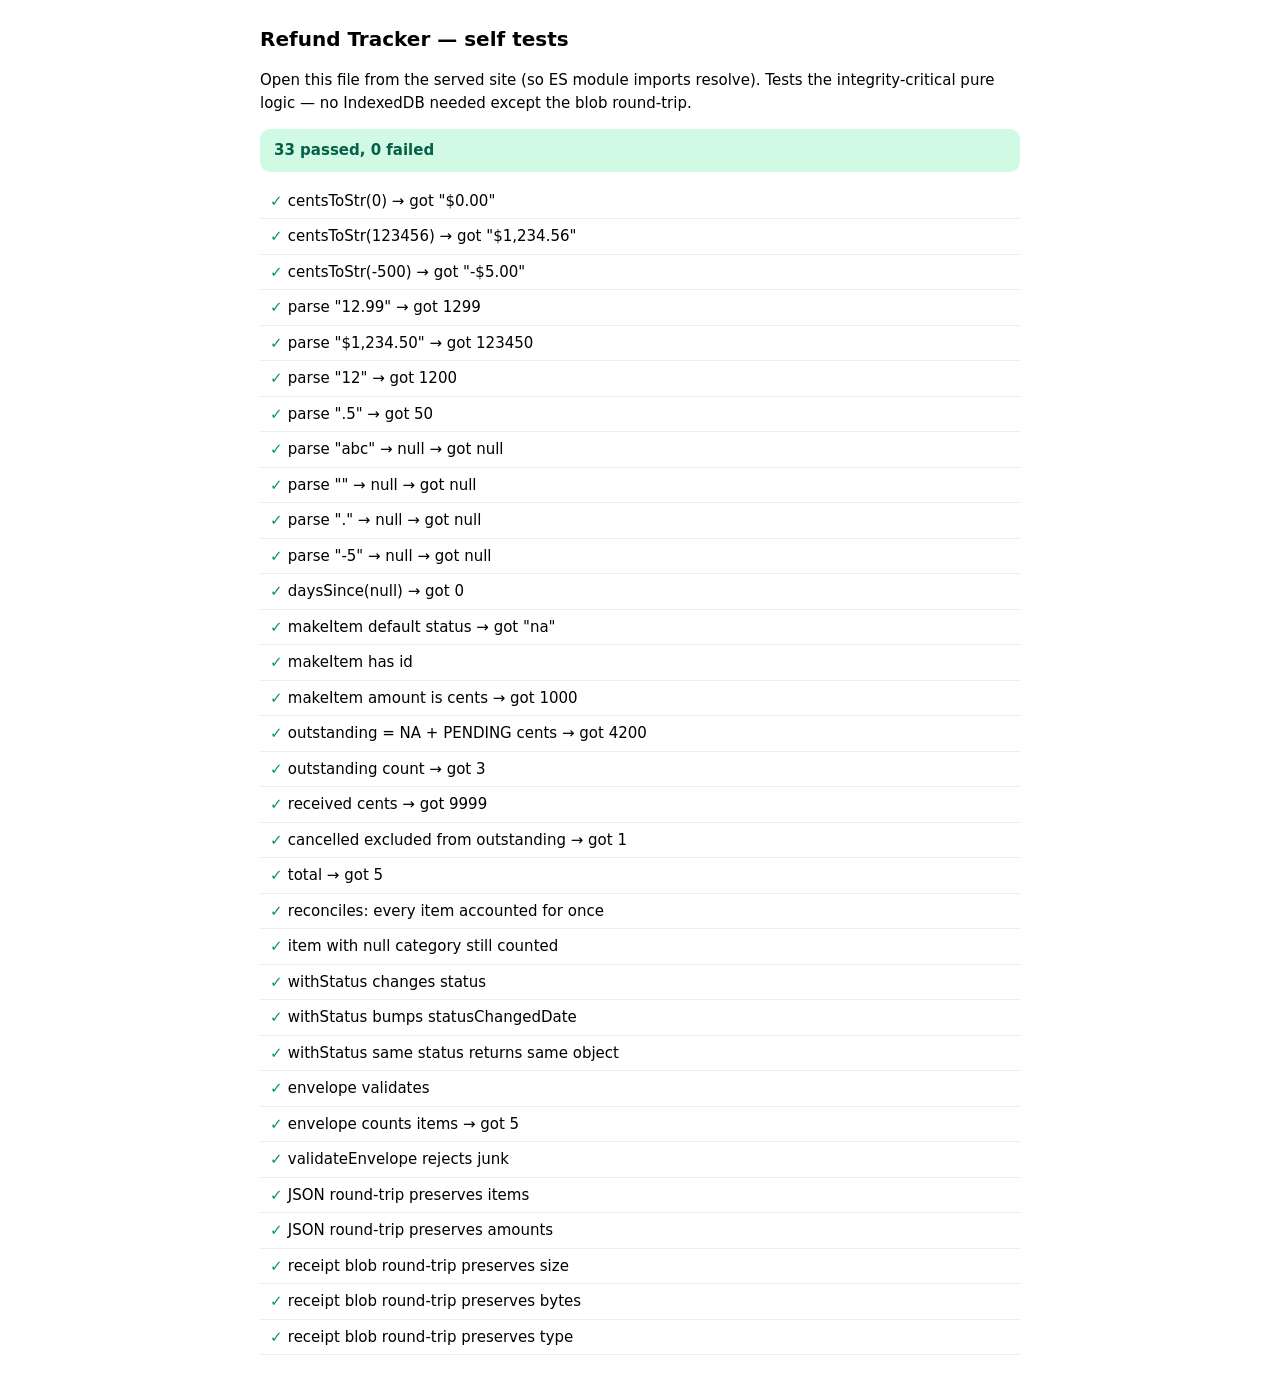
==== tests.html @ 601a3d2d "feat: refund/reimbursement tracker iPad PWA (v1) Installable, offline-first Progressive Web App to t" ====
<!DOCTYPE html>
<html lang="en">
<head>
  <meta charset="utf-8" />
  <meta name="viewport" content="width=device-width, initial-scale=1" />
  <title>Refund Tracker — self tests</title>
  <script src="./version.js"></script>
  <style>
    body { font: 15px/1.5 -apple-system, system-ui, sans-serif; max-width: 760px; margin: 24px auto; padding: 0 16px; }
    h1 { font-size: 20px; }
    .summary { font-weight: 700; padding: 10px 14px; border-radius: 10px; margin: 12px 0; }
    .ok { background: #d1fae5; color: #065f46; }
    .bad { background: #fee2e2; color: #991b1b; }
    .case { padding: 6px 10px; border-bottom: 1px solid #eee; }
    .pass::before { content: "✓ "; color: #059669; font-weight: 700; }
    .fail::before { content: "✗ "; color: #dc2626; font-weight: 700; }
    .fail { color: #991b1b; }
    code { background: #f3f4f6; padding: 1px 5px; border-radius: 5px; }
  </style>
</head>
<body>
  <h1>Refund Tracker — self tests</h1>
  <p>Open this file from the served site (so ES module imports resolve). Tests the
     integrity-critical pure logic — no IndexedDB needed except the blob round-trip.</p>
  <div id="summary" class="summary">Running…</div>
  <div id="results"></div>

  <script type="module">
    import { centsToStr, parseAmountToCents, daysSince } from './core/ui.js';
    import {
      STATUS, TYPE, makeItem, withStatus, computeSummary, reconciles
    } from './features/items/model.js';
    import { buildEnvelope, validateEnvelope, blobToDataURL, dataURLToBlob } from './core/backup.js';

    const results = document.getElementById('results');
    let pass = 0, fail = 0;

    function check(name, cond) {
      const div = document.createElement('div');
      div.className = 'case ' + (cond ? 'pass' : 'fail');
      div.textContent = name;
      results.appendChild(div);
      cond ? pass++ : fail++;
    }
    function eq(name, a, b) { check(`${name} → got ${JSON.stringify(a)}`, a === b); }
    function throws(name, fn) {
      let threw = false;
      try { fn(); } catch { threw = true; }
      check(name, threw);
    }

    // ---- money ----
    eq('centsToStr(0)', centsToStr(0), '$0.00');
    eq('centsToStr(123456)', centsToStr(123456), '$1,234.56');
    eq('centsToStr(-500)', centsToStr(-500), '-$5.00');
    eq('parse "12.99"', parseAmountToCents('12.99'), 1299);
    eq('parse "$1,234.50"', parseAmountToCents('$1,234.50'), 123450);
    eq('parse "12"', parseAmountToCents('12'), 1200);
    eq('parse ".5"', parseAmountToCents('.5'), 50);
    eq('parse "abc" → null', parseAmountToCents('abc'), null);
    eq('parse "" → null', parseAmountToCents(''), null);
    eq('parse "." → null', parseAmountToCents('.'), null);
    eq('parse "-5" → null', parseAmountToCents('-5'), null);

    // ---- dates ----
    eq('daysSince(null)', daysSince(null), 0);

    // ---- model: items + integrity ----
    const a = makeItem({ payee: 'Amazon', amount: 1000, type: TYPE.RETURN });
    eq('makeItem default status', a.status, STATUS.NA);
    check('makeItem has id', !!a.id);
    eq('makeItem amount is cents', a.amount, 1000);

    const items = [
      makeItem({ payee: 'A', amount: 1000, status: STATUS.NA }),
      makeItem({ payee: 'B', amount: 2500, status: STATUS.PENDING }),
      makeItem({ payee: 'C', amount: 9999, status: STATUS.RECEIVED }),
      makeItem({ payee: 'D', amount: 500, status: STATUS.CANCELLED }),
      makeItem({ payee: 'E (no category)', amount: 700, status: STATUS.NA, category: null })
    ];
    const s = computeSummary(items);
    eq('outstanding = NA + PENDING cents', s.outstandingCents, 1000 + 2500 + 700);
    eq('outstanding count', s.outstandingCount, 3);
    eq('received cents', s.receivedCents, 9999);
    eq('cancelled excluded from outstanding', s.cancelledCount, 1);
    eq('total', s.total, 5);
    check('reconciles: every item accounted for once', reconciles(items, s));
    check('item with null category still counted', s.outstandingCount === 3);

    const moved = withStatus(a, STATUS.RECEIVED);
    check('withStatus changes status', moved.status === STATUS.RECEIVED);
    check('withStatus bumps statusChangedDate', moved.statusChangedDate !== a.statusChangedDate || a.status === STATUS.RECEIVED);
    check('withStatus same status returns same object', withStatus(a, a.status) === a);

    // ---- backup envelope ----
    const env = buildEnvelope({ items, merchants: [], meta: [], receipts: [], appVersion: 'test', exportedAt: 'now' });
    check('envelope validates', validateEnvelope(env) === true);
    eq('envelope counts items', env.counts.items, items.length);
    throws('validateEnvelope rejects junk', () => validateEnvelope({ kind: 'nope' }));

    // round-trip the envelope through JSON (what export/import actually does)
    const round = JSON.parse(JSON.stringify(env));
    check('JSON round-trip preserves items', round.items.length === items.length);
    check('JSON round-trip preserves amounts', round.items[1].amount === 2500);

    // ---- blob (receipt) round-trip ----
    (async () => {
      try {
        const original = new Blob([new Uint8Array([1, 2, 3, 4, 5, 250])], { type: 'image/jpeg' });
        const dataUrl = await blobToDataURL(original);
        const back = await dataURLToBlob(dataUrl);
        const bytes = new Uint8Array(await back.arrayBuffer());
        check('receipt blob round-trip preserves size', bytes.length === 6);
        check('receipt blob round-trip preserves bytes', bytes[5] === 250);
        check('receipt blob round-trip preserves type', back.type === 'image/jpeg');
      } catch (e) {
        check('receipt blob round-trip (' + e.message + ')', false);
      } finally {
        finish();
      }
    })();

    function finish() {
      const sum = document.getElementById('summary');
      sum.textContent = `${pass} passed, ${fail} failed`;
      sum.className = 'summary ' + (fail === 0 ? 'ok' : 'bad');
    }
  </script>
</body>
</html>
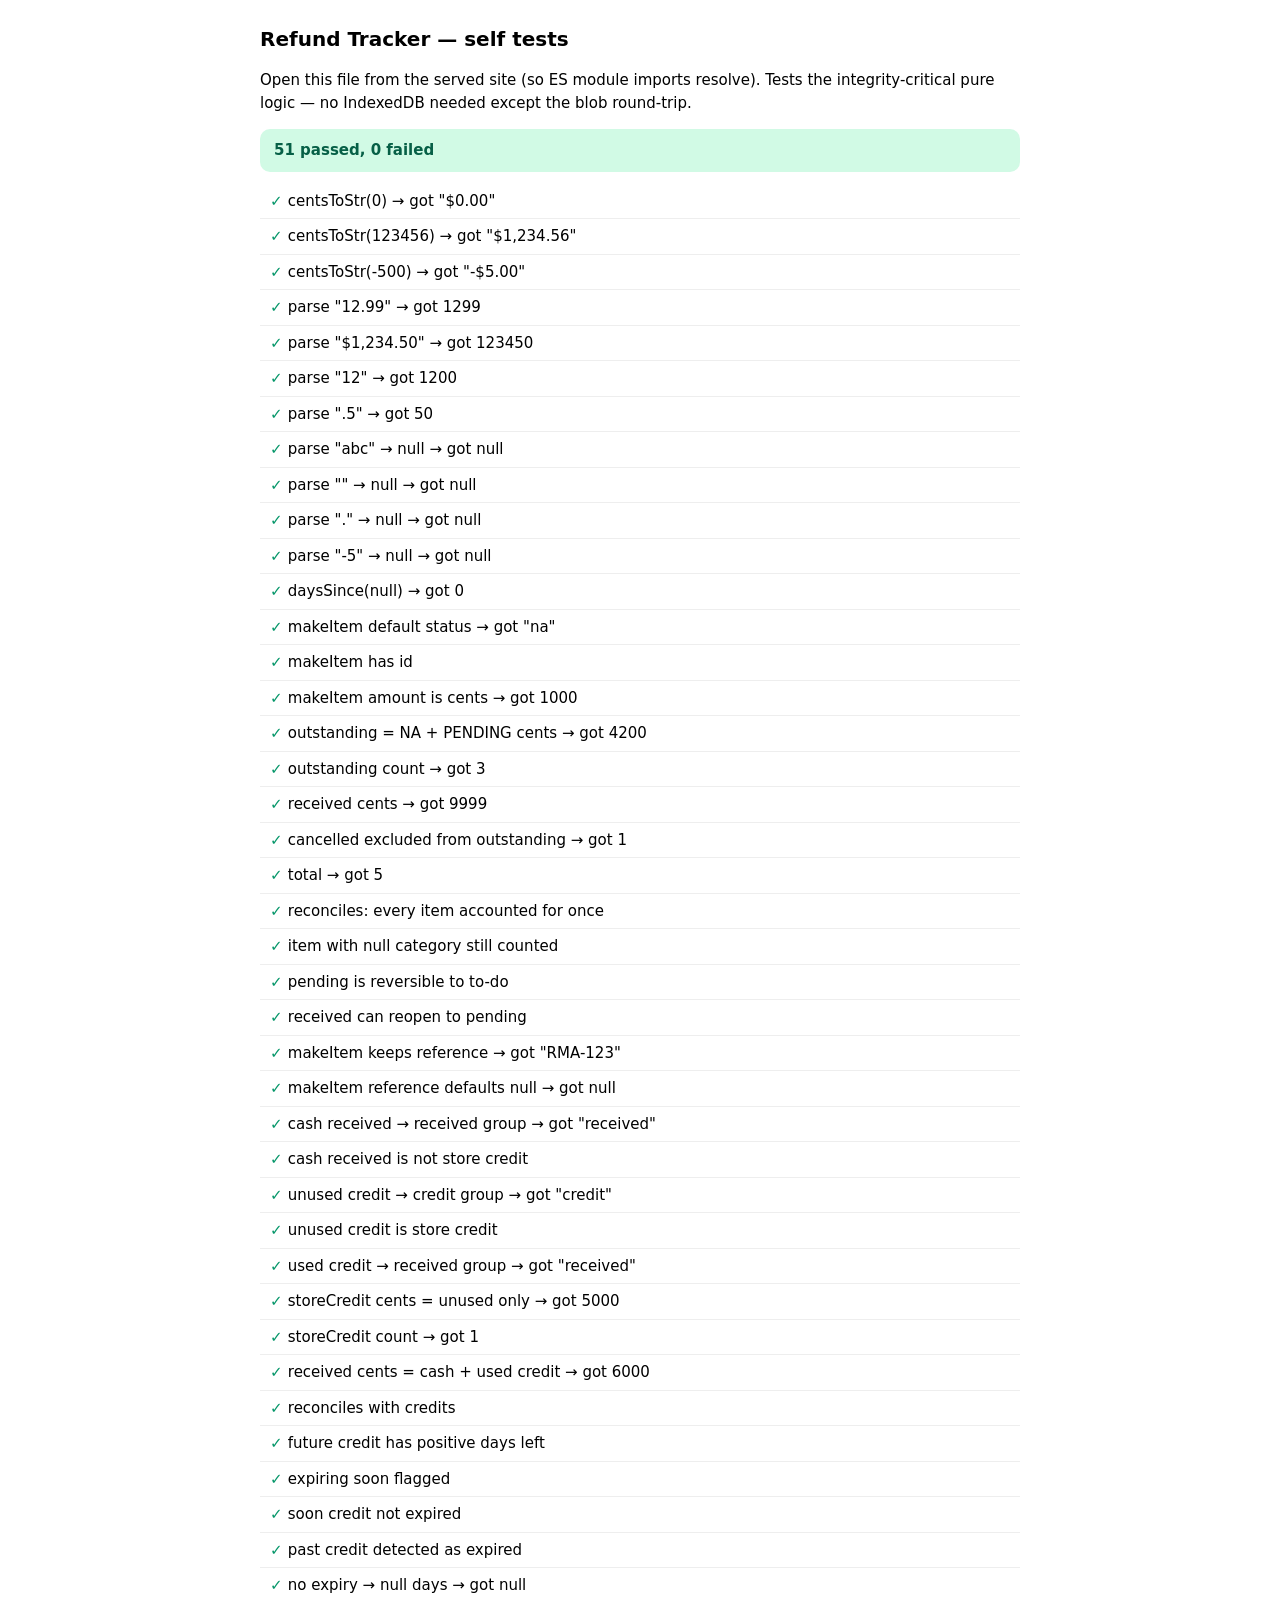
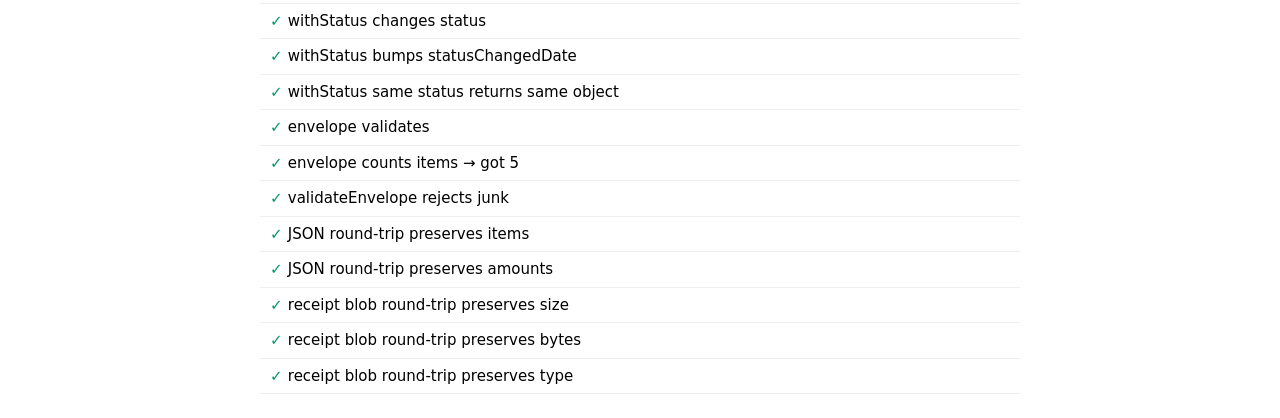
==== commit 02e3e1c3: "feat: store-credit tracking, status stepper, custom categories, safer updates, gentler backup remind" ====
--- a/tests.html
+++ b/tests.html
@@ -28,7 +28,8 @@
   <script type="module">
     import { centsToStr, parseAmountToCents, daysSince } from './core/ui.js';
     import {
-      STATUS, TYPE, makeItem, withStatus, computeSummary, reconciles
+      STATUS, TYPE, REFUND, makeItem, withStatus, computeSummary, reconciles, quickActions,
+      getViewGroup, isStoreCredit, creditDaysLeft, creditExpired, creditExpiringSoon
     } from './features/items/model.js';
     import { buildEnvelope, validateEnvelope, blobToDataURL, dataURLToBlob } from './core/backup.js';
 
@@ -87,6 +88,45 @@
     check('reconciles: every item accounted for once', reconciles(items, s));
     check('item with null category still counted', s.outstandingCount === 3);
 
+    // every status is reversible (the accidental-tap fix): pending can go back to na
+    check('pending is reversible to to-do', quickActions(STATUS.PENDING).some((x) => x.to === STATUS.NA));
+    check('received can reopen to pending', quickActions(STATUS.RECEIVED).some((x) => x.to === STATUS.PENDING));
+
+    // optional reference field round-trips through makeItem
+    const withRef = makeItem({ payee: 'Best Buy', amount: 5000, reference: 'RMA-123' });
+    eq('makeItem keeps reference', withRef.reference, 'RMA-123');
+    const noRef = makeItem({ payee: 'X', amount: 100 });
+    eq('makeItem reference defaults null', noRef.reference, null);
+
+    // ---- store credit ----
+    const cashItem = makeItem({ payee: 'Cash', amount: 1000, status: STATUS.RECEIVED, refundMethod: REFUND.CASH });
+    eq('cash received → received group', getViewGroup(cashItem), 'received');
+    check('cash received is not store credit', !isStoreCredit(cashItem));
+
+    const creditItem = makeItem({ payee: 'Store', amount: 5000, status: STATUS.RECEIVED, refundMethod: REFUND.CREDIT });
+    eq('unused credit → credit group', getViewGroup(creditItem), 'credit');
+    check('unused credit is store credit', isStoreCredit(creditItem));
+
+    const usedCredit = makeItem({ payee: 'Store', amount: 5000, status: STATUS.RECEIVED, refundMethod: REFUND.CREDIT, creditUsed: true });
+    eq('used credit → received group', getViewGroup(usedCredit), 'received');
+
+    const cs = computeSummary([cashItem, creditItem, usedCredit]);
+    eq('storeCredit cents = unused only', cs.storeCreditCents, 5000);
+    eq('storeCredit count', cs.storeCreditCount, 1);
+    eq('received cents = cash + used credit', cs.receivedCents, 1000 + 5000);
+    check('reconciles with credits', reconciles([cashItem, creditItem, usedCredit], cs));
+
+    // ---- expiration ----
+    const at = new Date('2026-06-10T12:00:00');
+    const expSoon = makeItem({ payee: 'S', amount: 100, creditExpires: '2026-06-20' });
+    check('future credit has positive days left', creditDaysLeft(expSoon, at) > 0);
+    check('expiring soon flagged', creditExpiringSoon(expSoon, 30, at));
+    check('soon credit not expired', !creditExpired(expSoon, at));
+    const expPast = makeItem({ payee: 'S', amount: 100, creditExpires: '2026-06-01' });
+    check('past credit detected as expired', creditExpired(expPast, at));
+    const noExp = makeItem({ payee: 'S', amount: 100 });
+    eq('no expiry → null days', creditDaysLeft(noExp, at), null);
+
     const moved = withStatus(a, STATUS.RECEIVED);
     check('withStatus changes status', moved.status === STATUS.RECEIVED);
     check('withStatus bumps statusChangedDate', moved.statusChangedDate !== a.statusChangedDate || a.status === STATUS.RECEIVED);
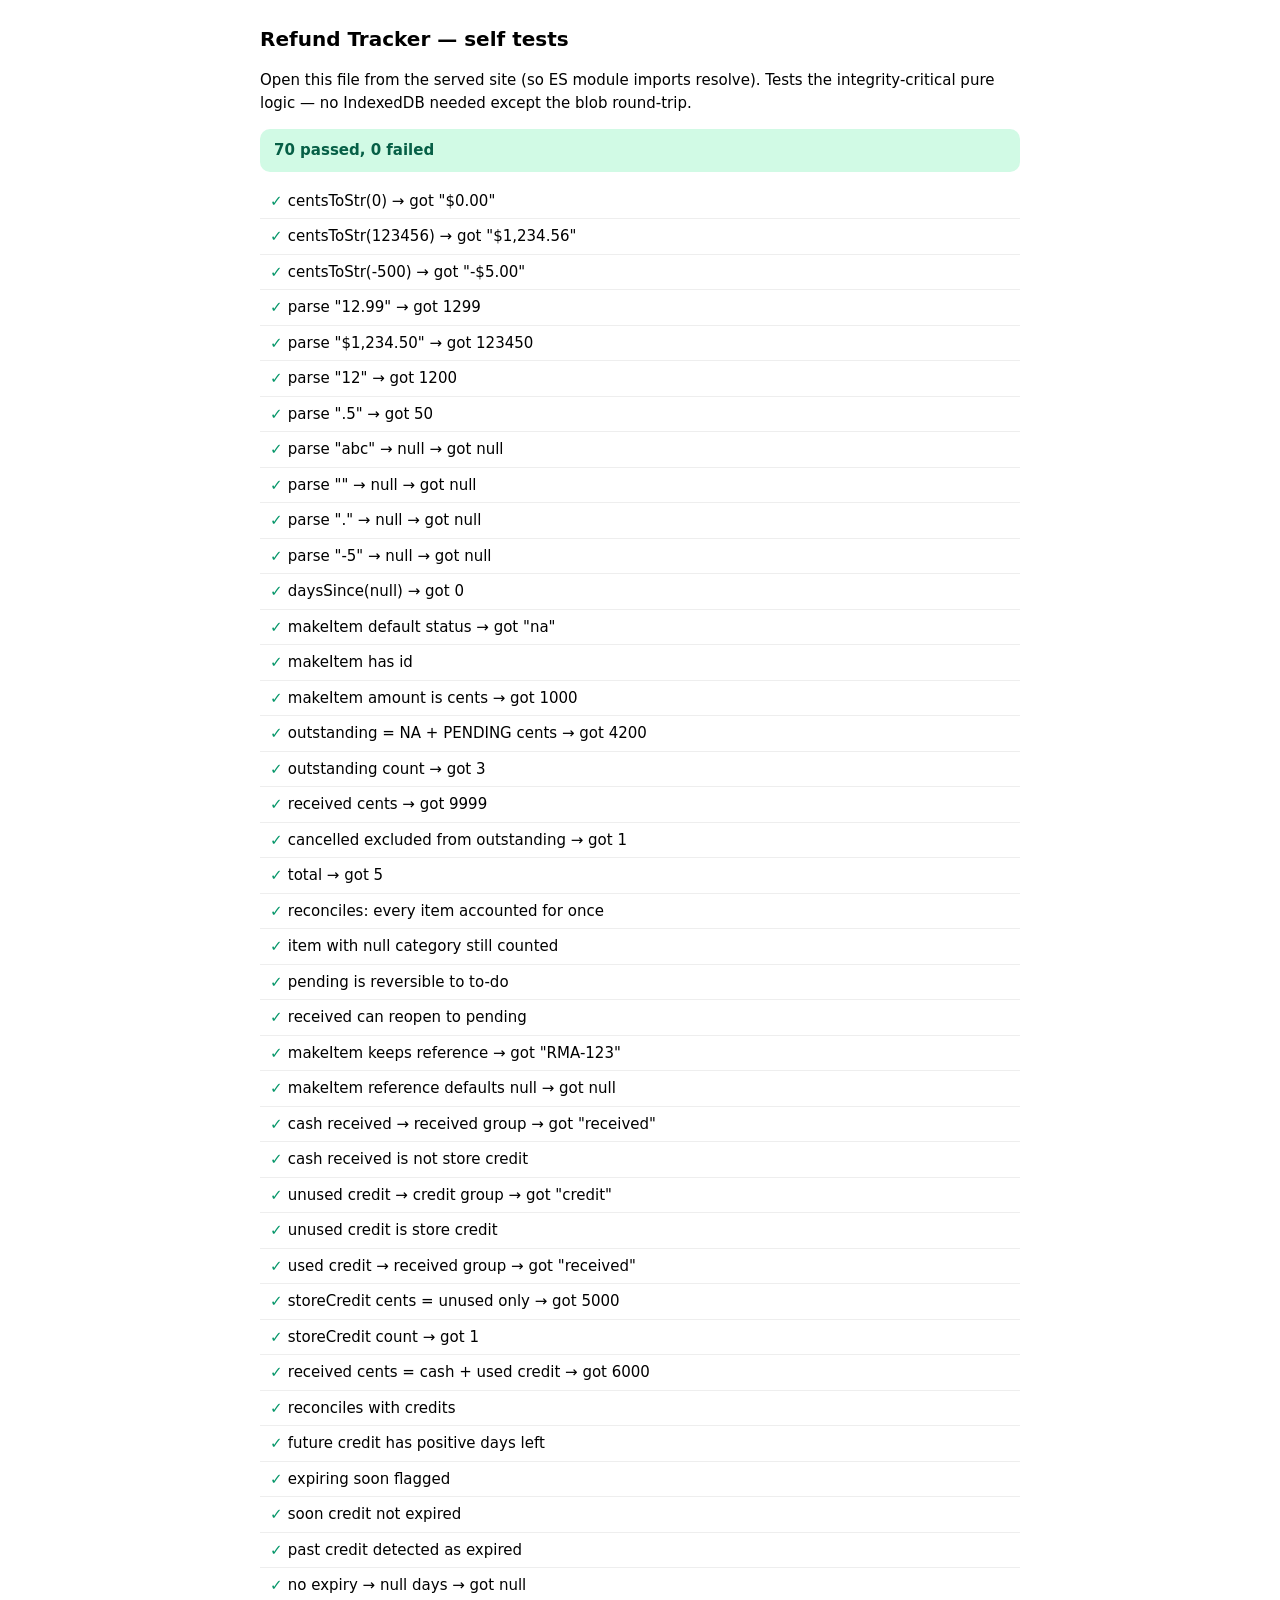
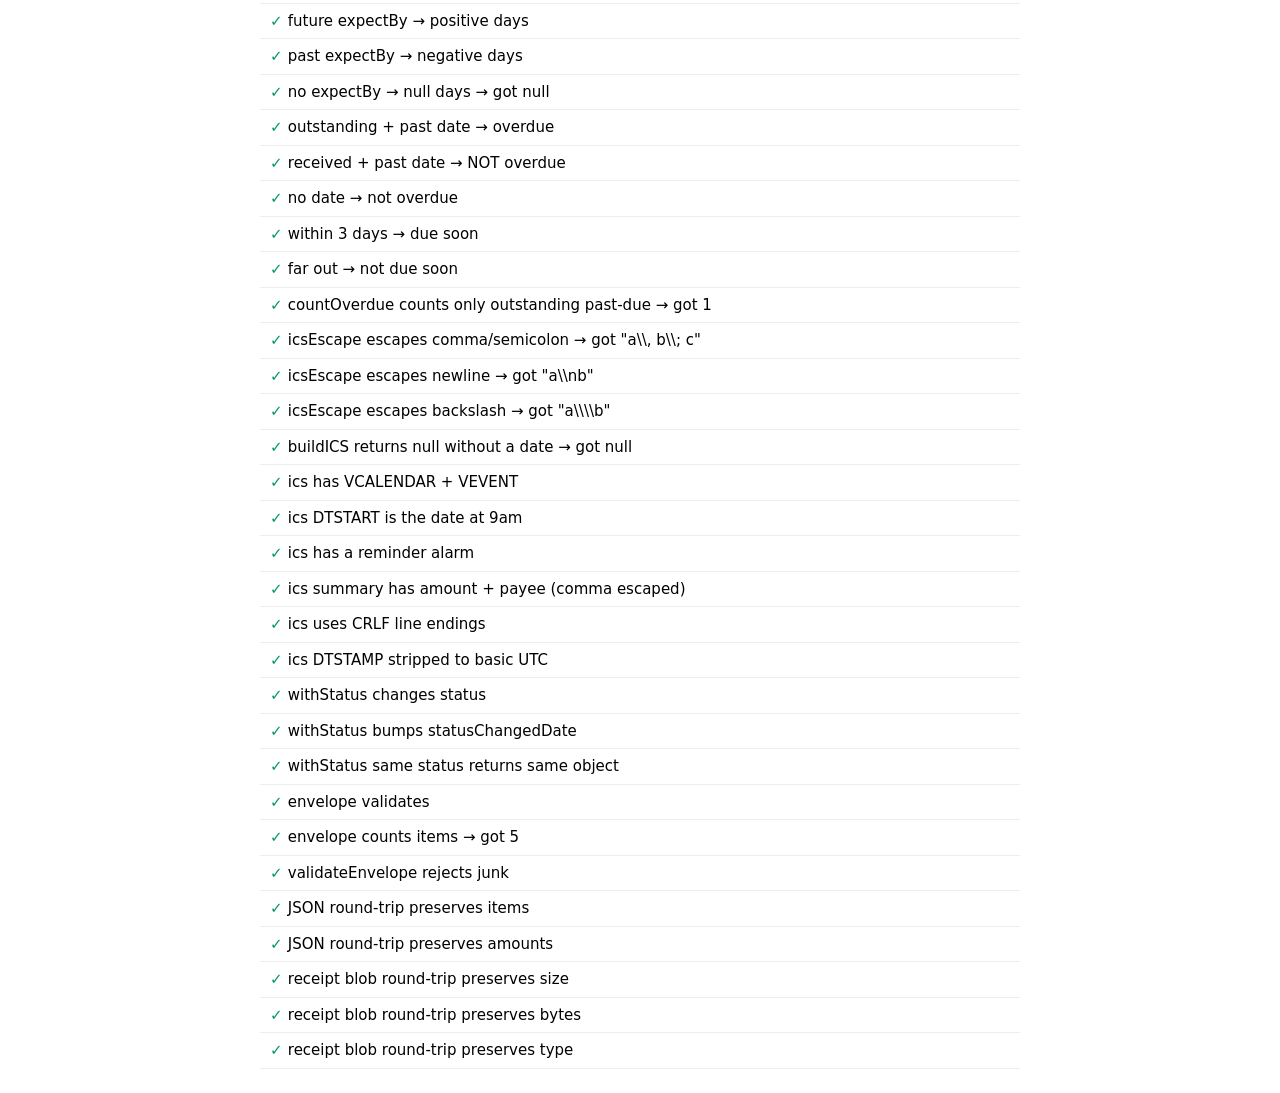
==== commit 2b056fc4: "feat(items): expected-back dates, in-app overdue nudges, one-way Add to Calendar Optional 'expect it" ====
--- a/tests.html
+++ b/tests.html
@@ -29,9 +29,11 @@
     import { centsToStr, parseAmountToCents, daysSince } from './core/ui.js';
     import {
       STATUS, TYPE, REFUND, makeItem, withStatus, computeSummary, reconciles, quickActions,
-      getViewGroup, isStoreCredit, creditDaysLeft, creditExpired, creditExpiringSoon
+      getViewGroup, isStoreCredit, creditDaysLeft, creditExpired, creditExpiringSoon,
+      expectDaysLeft, isOverdue, isDueSoon, countOverdue
     } from './features/items/model.js';
     import { buildEnvelope, validateEnvelope, blobToDataURL, dataURLToBlob } from './core/backup.js';
+    import { buildICS, icsEscape } from './features/items/calendar.js';
 
     const results = document.getElementById('results');
     let pass = 0, fail = 0;
@@ -126,6 +128,36 @@
     check('past credit detected as expired', creditExpired(expPast, at));
     const noExp = makeItem({ payee: 'S', amount: 100 });
     eq('no expiry → null days', creditDaysLeft(noExp, at), null);
+
+    // ---- expected-back / overdue ----
+    const dueNow = new Date('2026-06-10T12:00:00');
+    const future = makeItem({ payee: 'F', amount: 100, status: STATUS.PENDING, expectBy: '2026-06-20' });
+    const soon = makeItem({ payee: 'S', amount: 100, status: STATUS.PENDING, expectBy: '2026-06-12' });
+    const past = makeItem({ payee: 'P', amount: 100, status: STATUS.PENDING, expectBy: '2026-06-01' });
+    const pastDone = makeItem({ payee: 'D', amount: 100, status: STATUS.RECEIVED, expectBy: '2026-06-01' });
+    const noDue = makeItem({ payee: 'N', amount: 100, status: STATUS.PENDING });
+    check('future expectBy → positive days', expectDaysLeft(future, dueNow) > 0);
+    check('past expectBy → negative days', expectDaysLeft(past, dueNow) < 0);
+    eq('no expectBy → null days', expectDaysLeft(noDue, dueNow), null);
+    check('outstanding + past date → overdue', isOverdue(past, dueNow));
+    check('received + past date → NOT overdue', !isOverdue(pastDone, dueNow));
+    check('no date → not overdue', !isOverdue(noDue, dueNow));
+    check('within 3 days → due soon', isDueSoon(soon, 3, dueNow));
+    check('far out → not due soon', !isDueSoon(future, 3, dueNow));
+    eq('countOverdue counts only outstanding past-due', countOverdue([future, soon, past, pastDone, noDue], dueNow), 1);
+
+    // ---- calendar (.ics) ----
+    eq('icsEscape escapes comma/semicolon', icsEscape('a, b; c'), 'a\\, b\\; c');
+    eq('icsEscape escapes newline', icsEscape('a\nb'), 'a\\nb');
+    eq('icsEscape escapes backslash', icsEscape('a\\b'), 'a\\\\b');
+    eq('buildICS returns null without a date', buildICS(noDue, { dtstamp: '2026-06-10T12:00:00.000Z' }), null);
+    const ics = buildICS(makeItem({ payee: 'Amazon, Inc', amount: 2499, type: TYPE.RETURN, expectBy: '2026-06-20' }), { dtstamp: '2026-06-10T12:00:00.000Z' });
+    check('ics has VCALENDAR + VEVENT', /BEGIN:VCALENDAR[\s\S]*BEGIN:VEVENT[\s\S]*END:VCALENDAR/.test(ics));
+    check('ics DTSTART is the date at 9am', ics.includes('DTSTART:20260620T090000'));
+    check('ics has a reminder alarm', ics.includes('BEGIN:VALARM') && ics.includes('TRIGGER:PT0S'));
+    check('ics summary has amount + payee (comma escaped)', ics.includes('SUMMARY:Refund follow-up: $24.99 from Amazon\\, Inc'));
+    check('ics uses CRLF line endings', ics.includes('\r\n'));
+    check('ics DTSTAMP stripped to basic UTC', ics.includes('DTSTAMP:20260610T120000Z'));
 
     const moved = withStatus(a, STATUS.RECEIVED);
     check('withStatus changes status', moved.status === STATUS.RECEIVED);
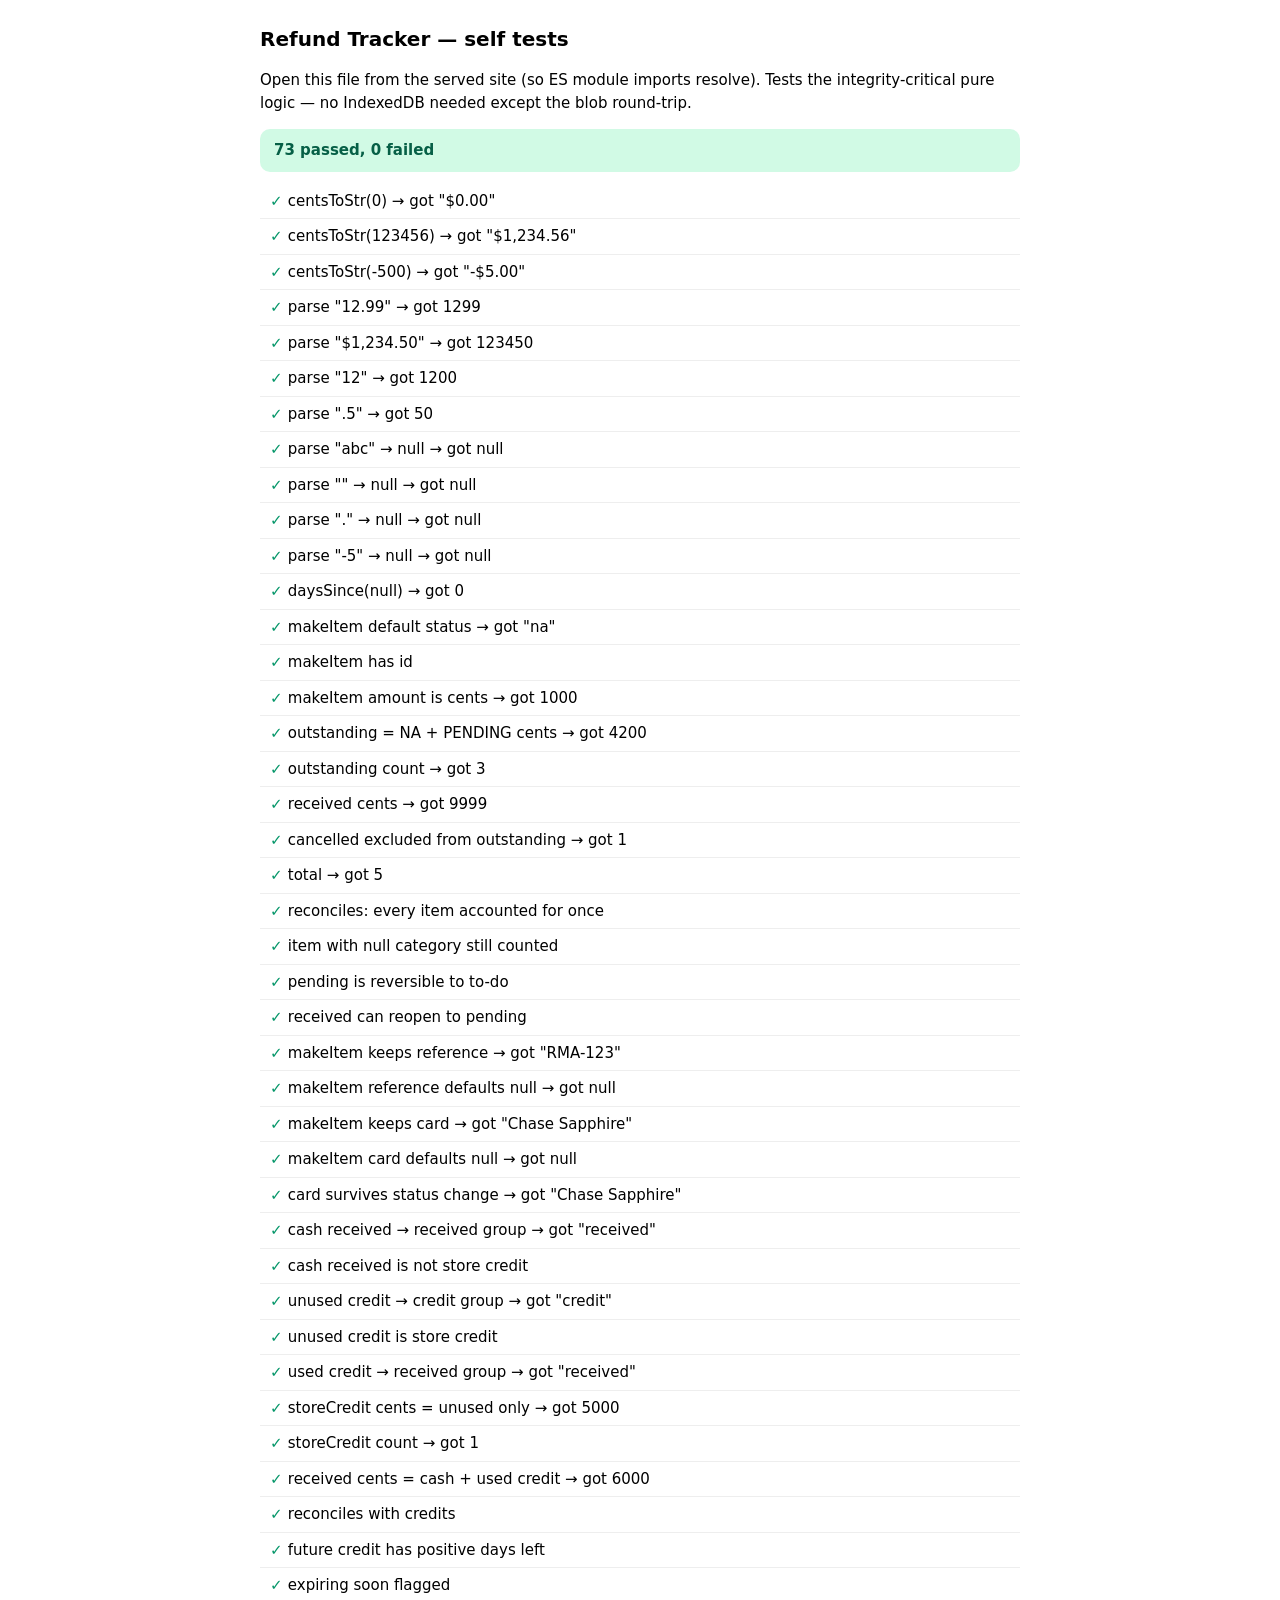
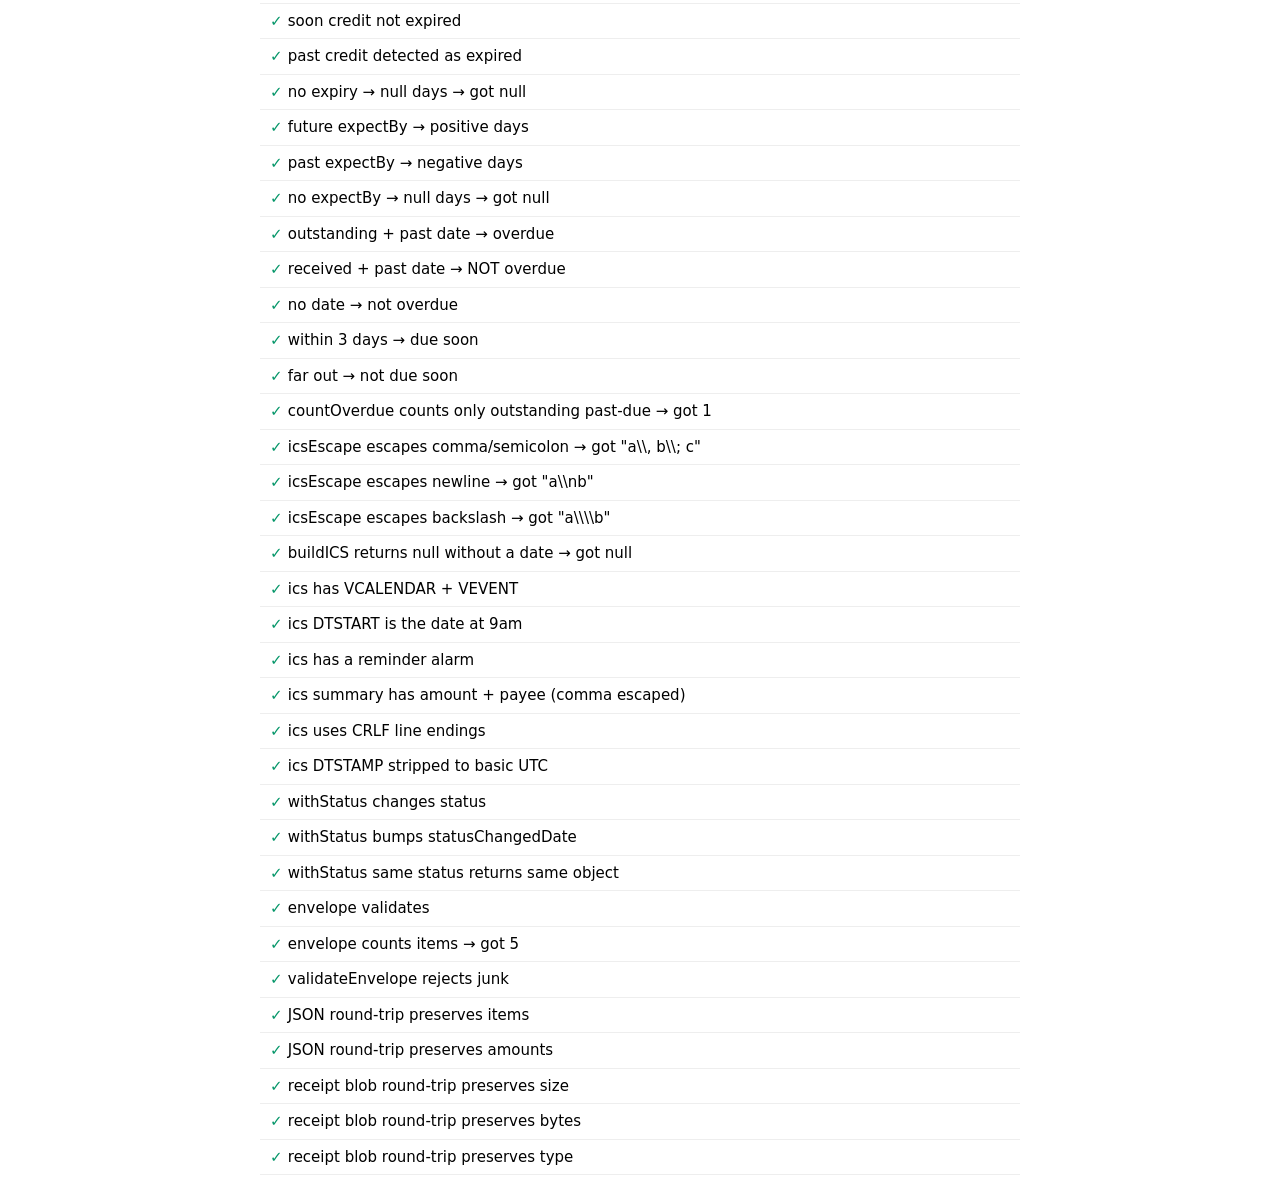
==== commit 761998e0: "feat(items): per-item card tagging + viewable receipt photos Cards: optional user-named 'card it's c" ====
--- a/tests.html
+++ b/tests.html
@@ -100,6 +100,13 @@
     const noRef = makeItem({ payee: 'X', amount: 100 });
     eq('makeItem reference defaults null', noRef.reference, null);
 
+    // optional card field round-trips + defaults null
+    const withCard = makeItem({ payee: 'Target', amount: 100, card: 'Chase Sapphire' });
+    eq('makeItem keeps card', withCard.card, 'Chase Sapphire');
+    eq('makeItem card defaults null', makeItem({ payee: 'Y', amount: 100 }).card, null);
+    const reCard = withStatus(withCard, STATUS.PENDING);
+    eq('card survives status change', reCard.card, 'Chase Sapphire');
+
     // ---- store credit ----
     const cashItem = makeItem({ payee: 'Cash', amount: 1000, status: STATUS.RECEIVED, refundMethod: REFUND.CASH });
     eq('cash received → received group', getViewGroup(cashItem), 'received');
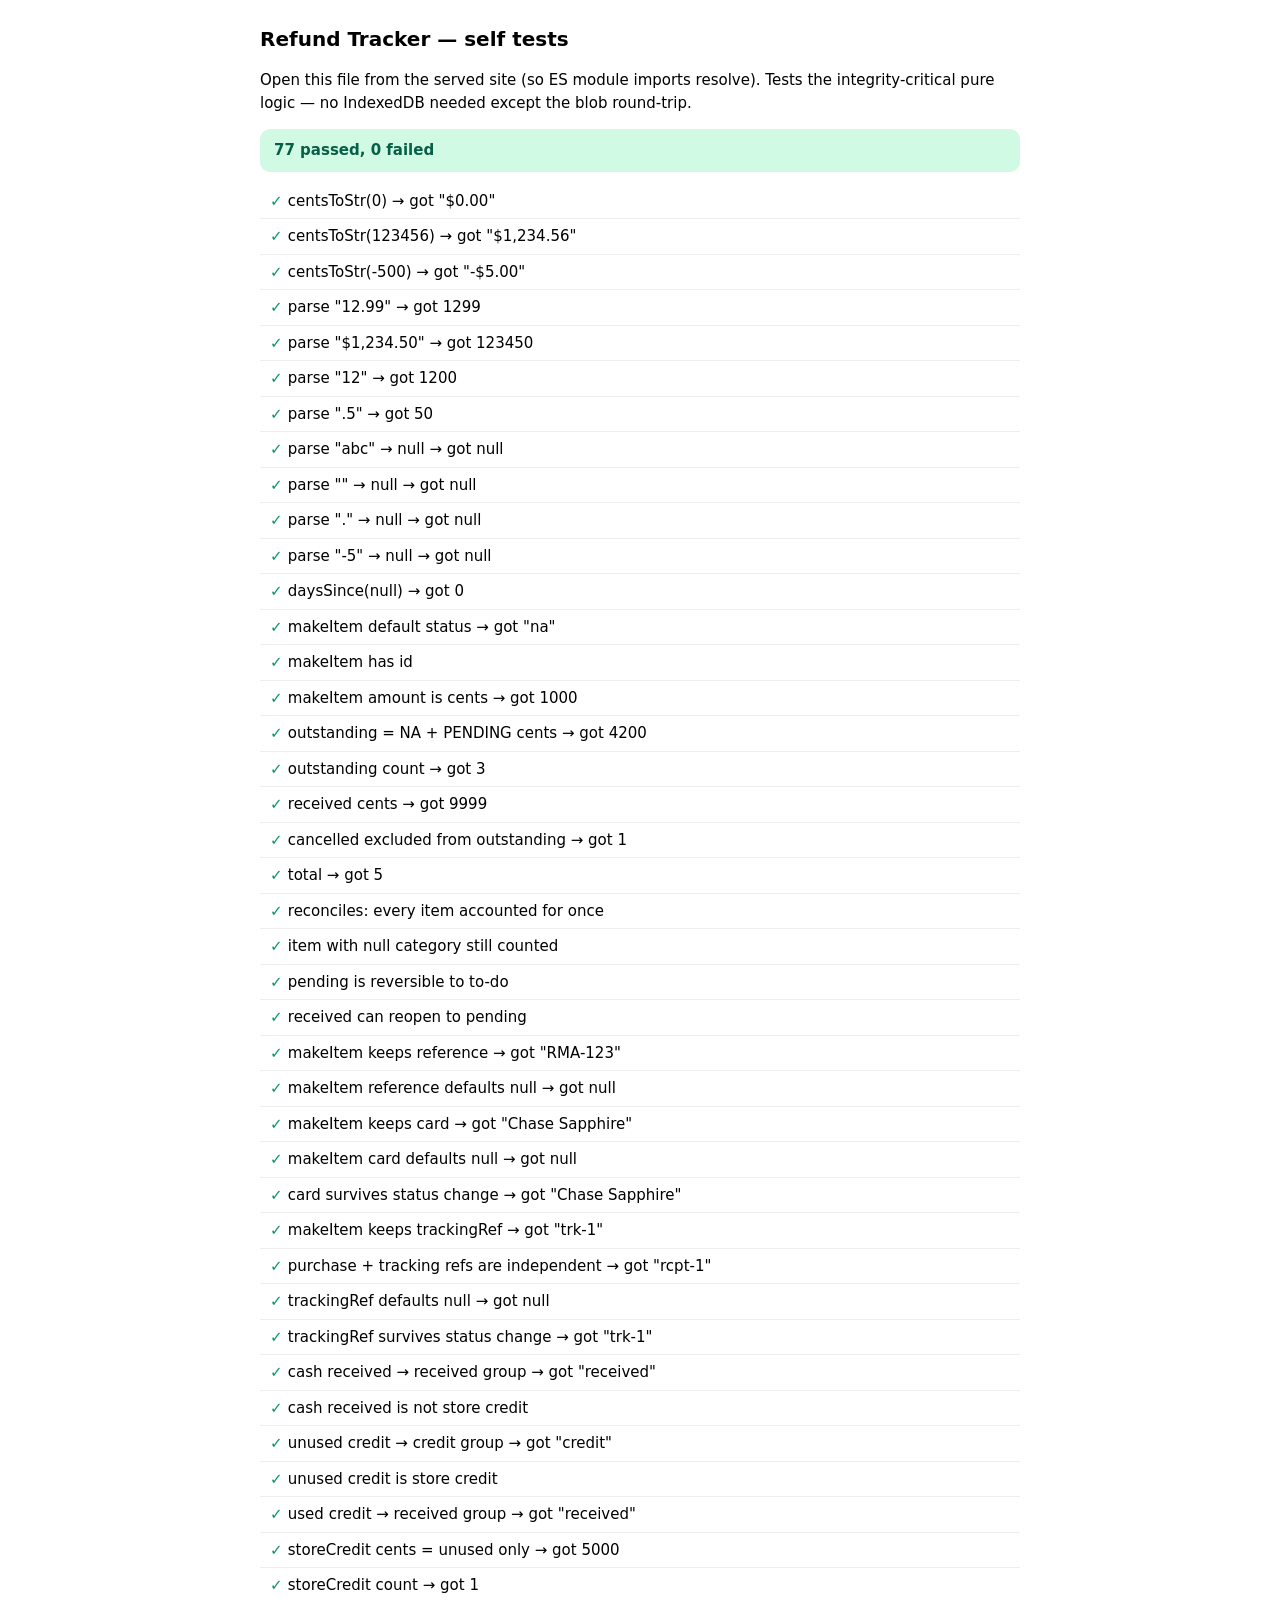
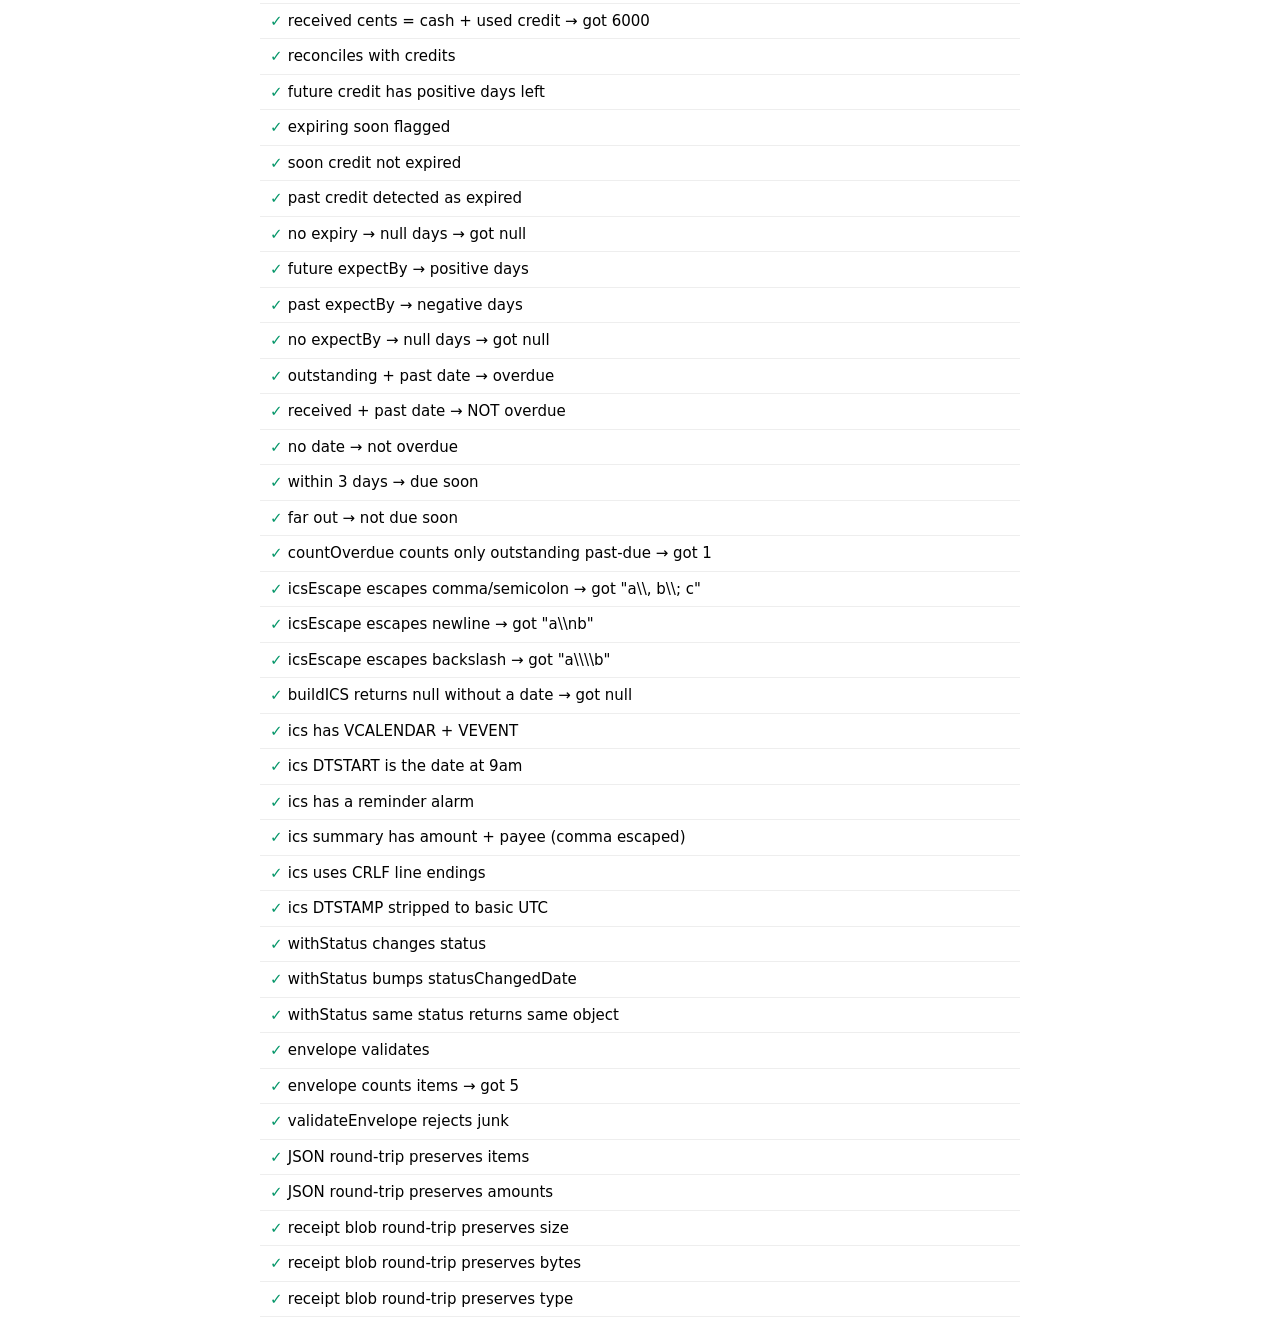
==== commit 87889a79: "feat(items): fast in-field 'Return started' flow + separate drop-off photo To-do items get a one-tap" ====
--- a/tests.html
+++ b/tests.html
@@ -107,6 +107,13 @@
     const reCard = withStatus(withCard, STATUS.PENDING);
     eq('card survives status change', reCard.card, 'Chase Sapphire');
 
+    // drop-off / tracking photo ref (separate from purchase receipt)
+    const withTrack = makeItem({ payee: 'Z', amount: 100, receiptRef: 'rcpt-1', trackingRef: 'trk-1' });
+    eq('makeItem keeps trackingRef', withTrack.trackingRef, 'trk-1');
+    eq('purchase + tracking refs are independent', withTrack.receiptRef, 'rcpt-1');
+    eq('trackingRef defaults null', makeItem({ payee: 'Z2', amount: 100 }).trackingRef, null);
+    eq('trackingRef survives status change', withStatus(withTrack, STATUS.PENDING).trackingRef, 'trk-1');
+
     // ---- store credit ----
     const cashItem = makeItem({ payee: 'Cash', amount: 1000, status: STATUS.RECEIVED, refundMethod: REFUND.CASH });
     eq('cash received → received group', getViewGroup(cashItem), 'received');
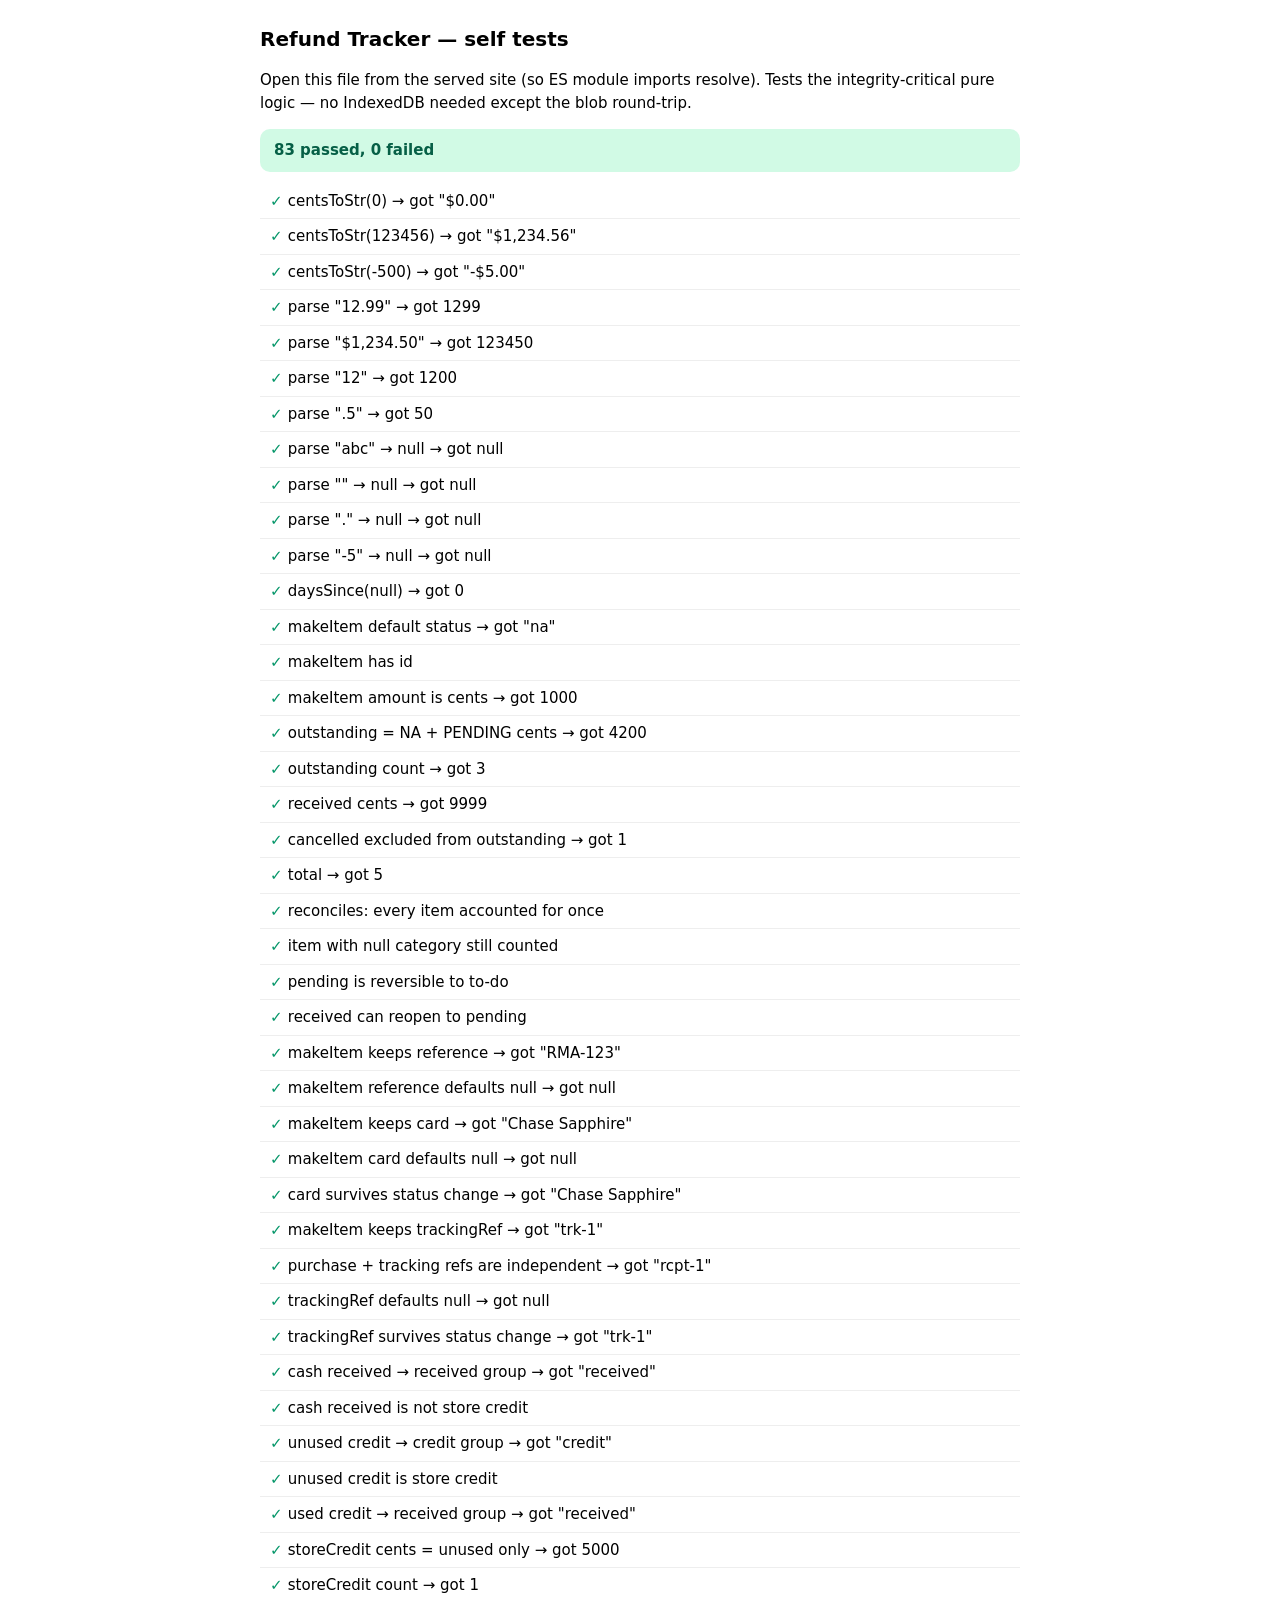
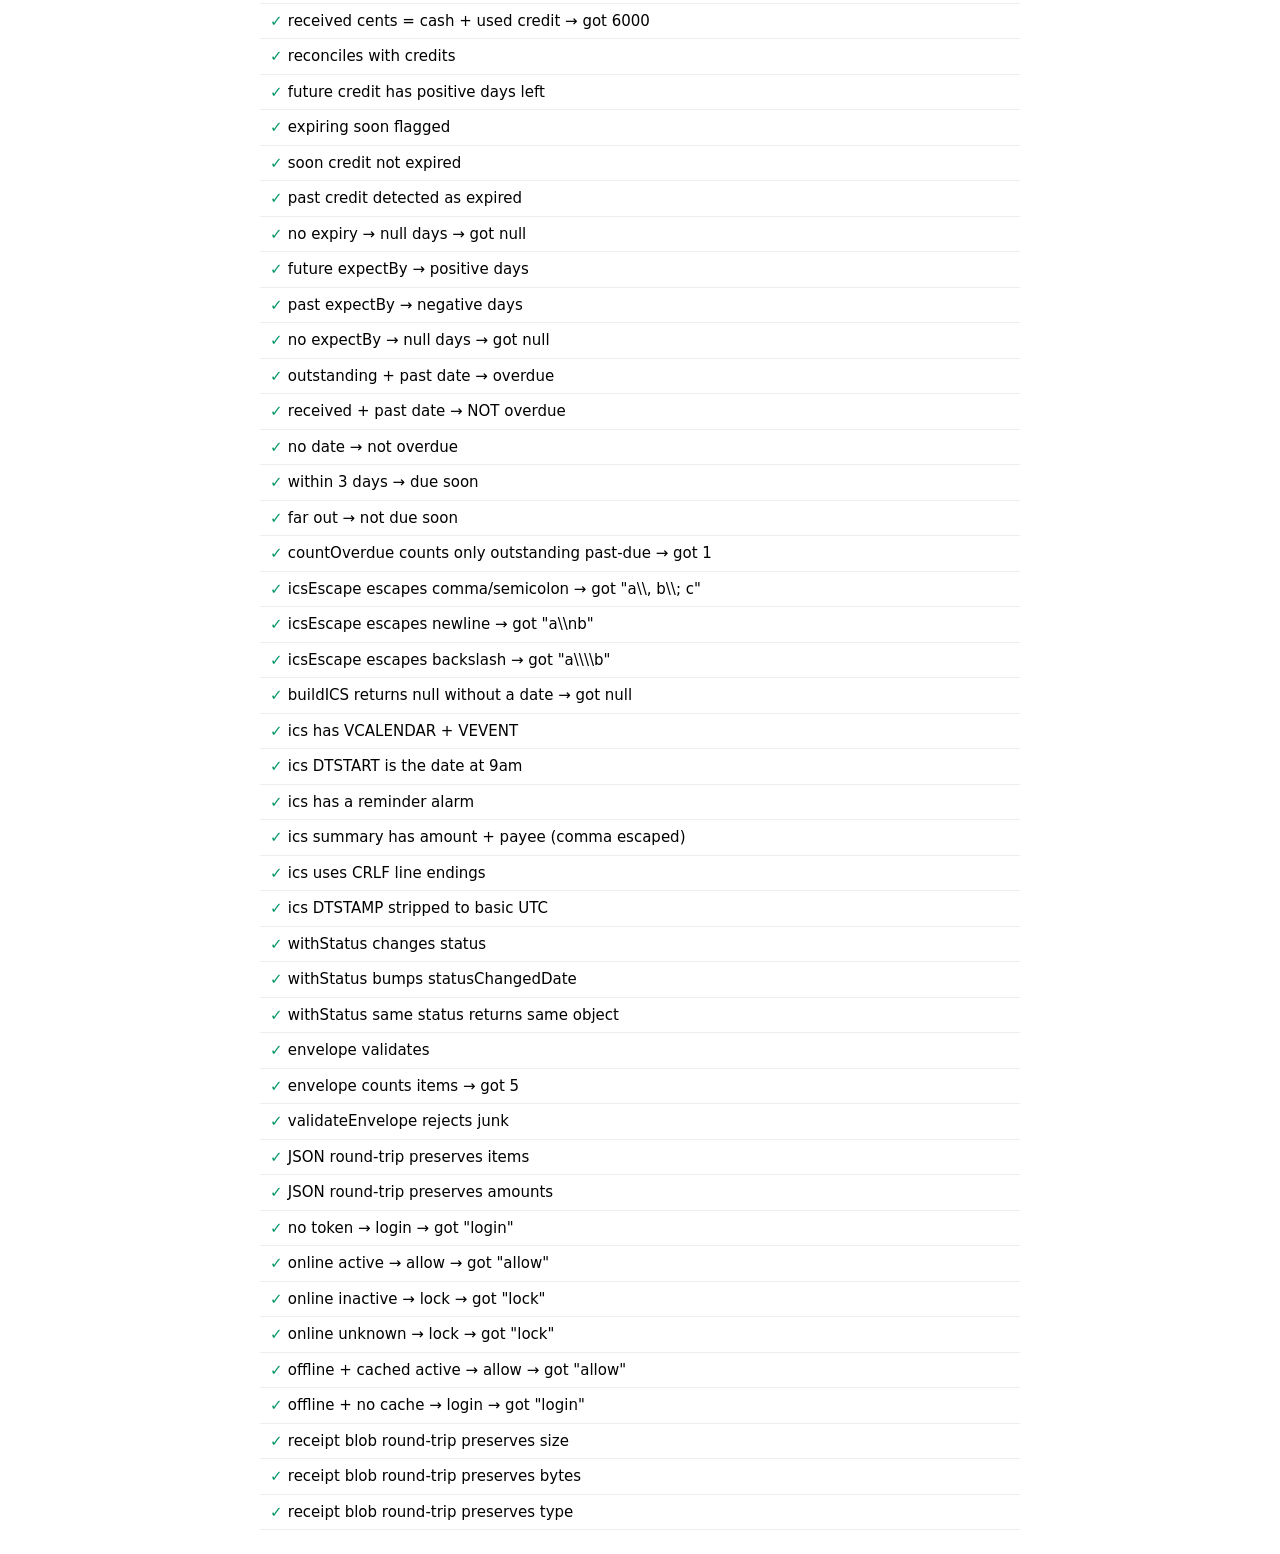
==== commit 0b022e85: "feat(license): add gate config, storage, server calls, and pure decideVerdict with tests Co-Authored" ====
--- a/tests.html
+++ b/tests.html
@@ -34,6 +34,7 @@
     } from './features/items/model.js';
     import { buildEnvelope, validateEnvelope, blobToDataURL, dataURLToBlob } from './core/backup.js';
     import { buildICS, icsEscape } from './features/items/calendar.js';
+    import { decideVerdict } from './core/license.js';
 
     const results = document.getElementById('results');
     let pass = 0, fail = 0;
@@ -189,6 +190,14 @@
     check('JSON round-trip preserves items', round.items.length === items.length);
     check('JSON round-trip preserves amounts', round.items[1].amount === 2500);
 
+    // ---- license gate decision ----
+    eq('no token → login', decideVerdict({ hasToken:false, networkOk:true, serverStatus:'active', cachedStatus:'active' }), 'login');
+    eq('online active → allow', decideVerdict({ hasToken:true, networkOk:true, serverStatus:'active', cachedStatus:null }), 'allow');
+    eq('online inactive → lock', decideVerdict({ hasToken:true, networkOk:true, serverStatus:'inactive', cachedStatus:'active' }), 'lock');
+    eq('online unknown → lock', decideVerdict({ hasToken:true, networkOk:true, serverStatus:'unknown', cachedStatus:'active' }), 'lock');
+    eq('offline + cached active → allow', decideVerdict({ hasToken:true, networkOk:false, serverStatus:null, cachedStatus:'active' }), 'allow');
+    eq('offline + no cache → login', decideVerdict({ hasToken:true, networkOk:false, serverStatus:null, cachedStatus:null }), 'login');
+
     // ---- blob (receipt) round-trip ----
     (async () => {
       try {
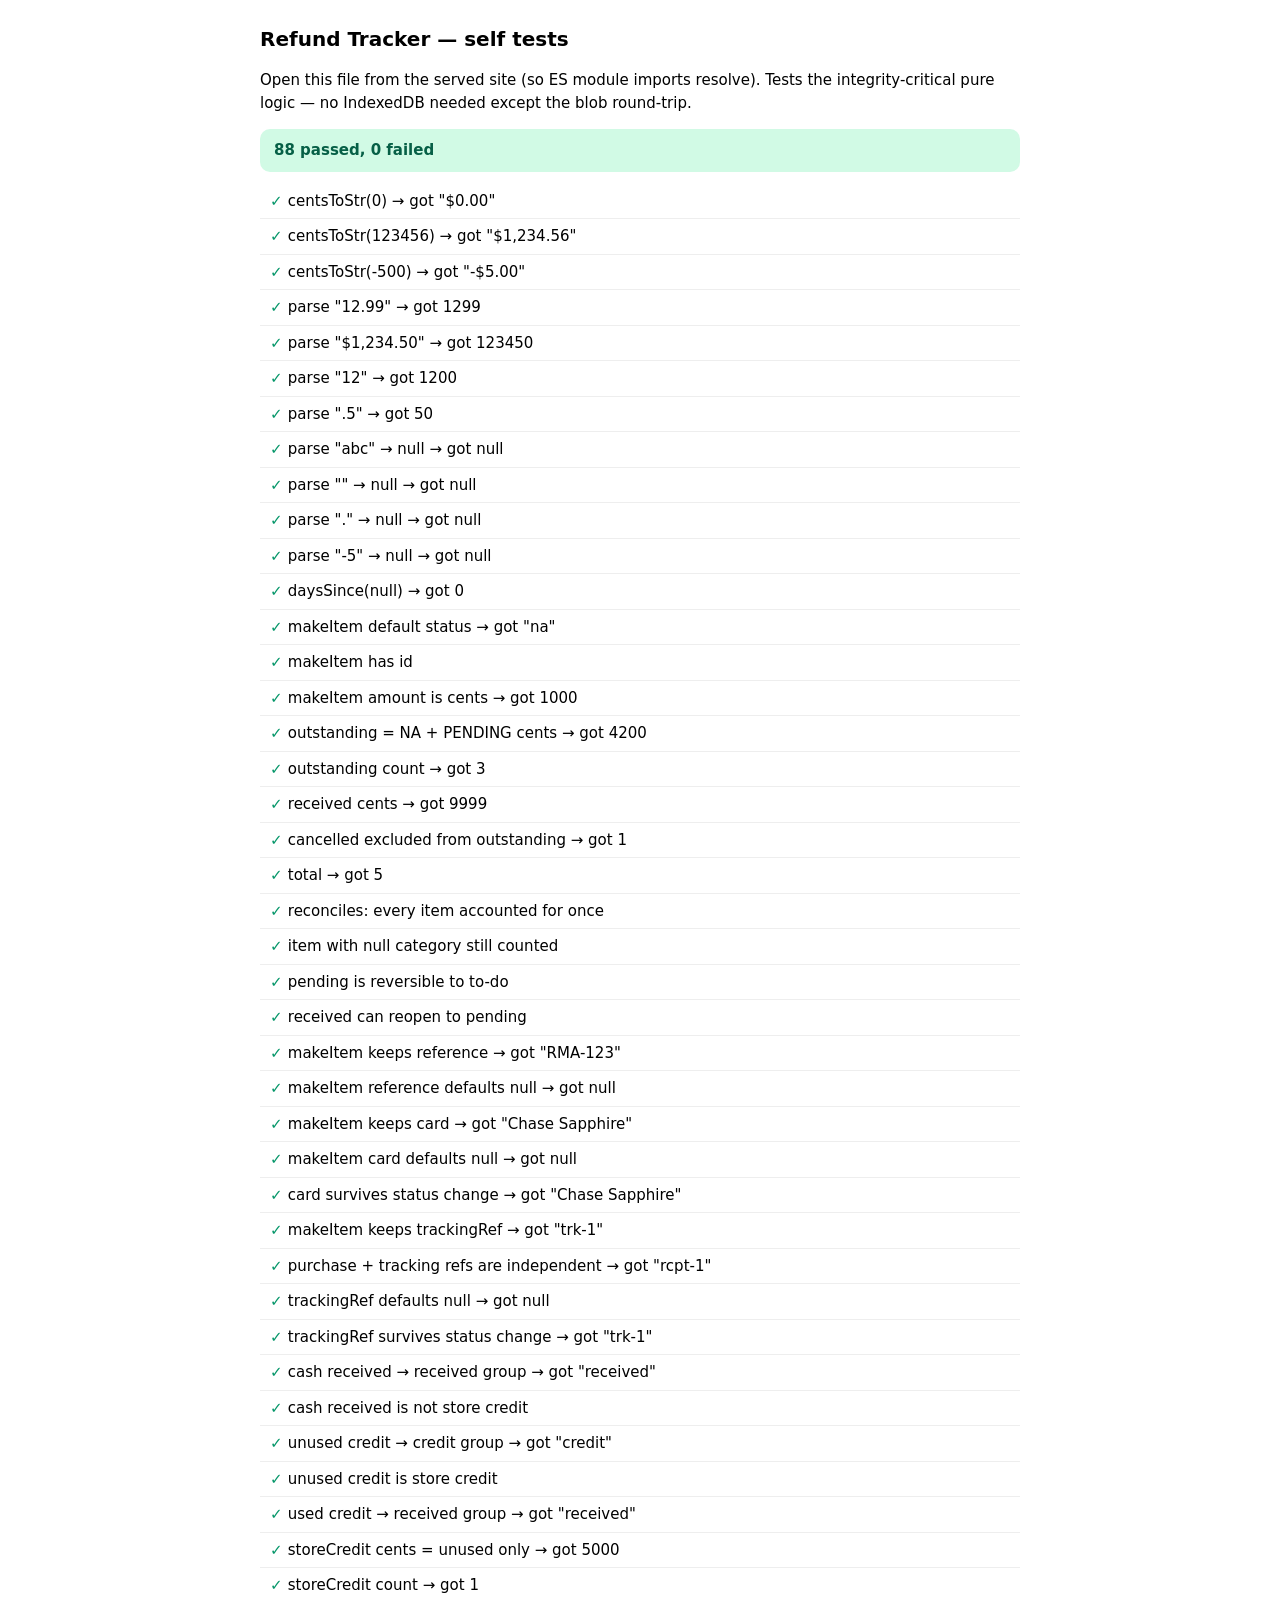
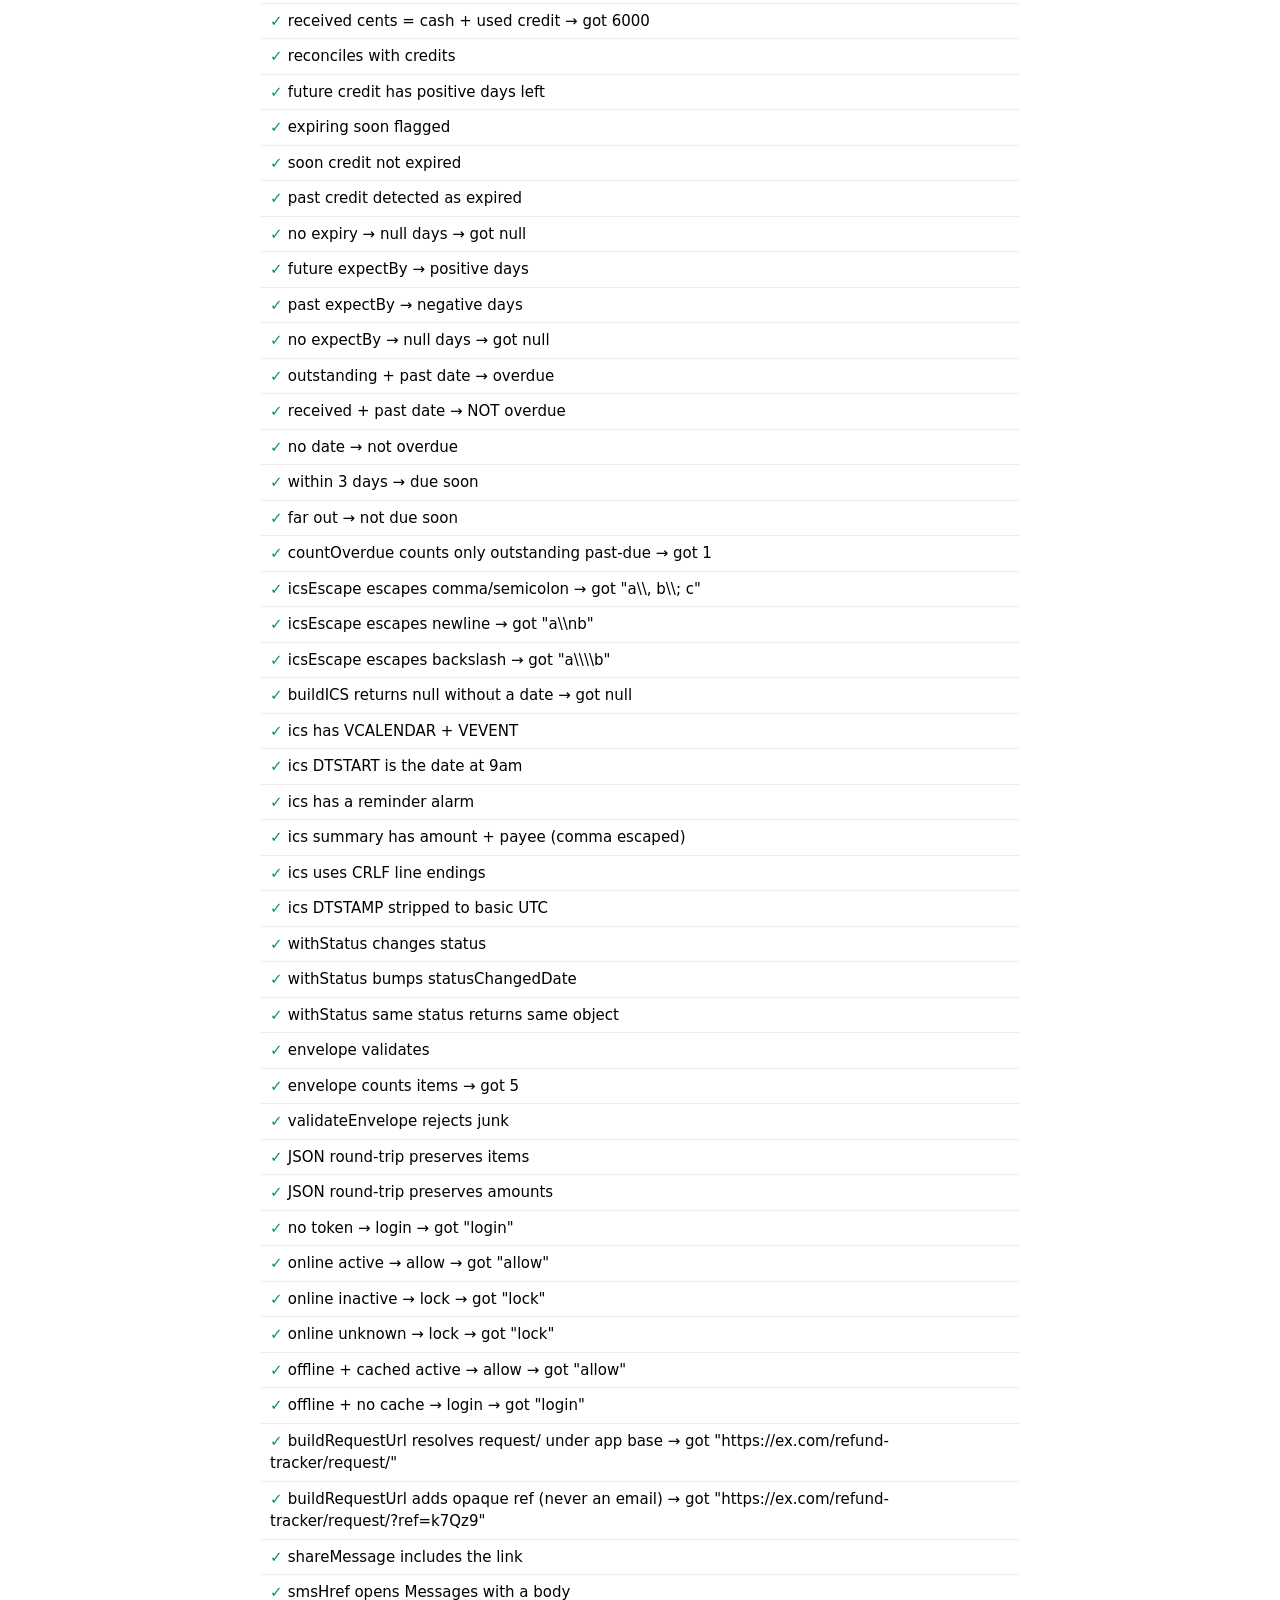
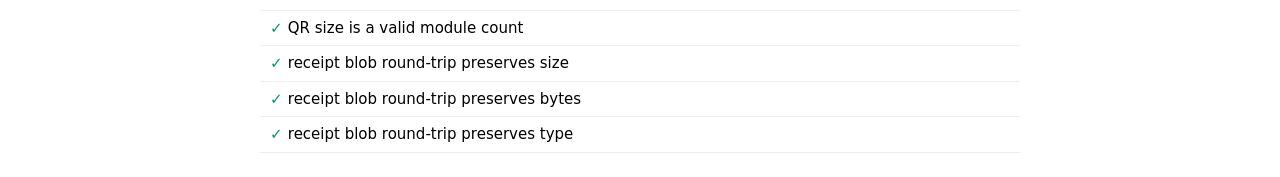
==== commit 457a263d: "WIP (June): share via QR + request-access page, previously unsaved on Chase's PC Co-Authored-By: Cla" ====
--- a/tests.html
+++ b/tests.html
@@ -35,6 +35,8 @@
     import { buildEnvelope, validateEnvelope, blobToDataURL, dataURLToBlob } from './core/backup.js';
     import { buildICS, icsEscape } from './features/items/calendar.js';
     import { decideVerdict } from './core/license.js';
+    import { buildRequestUrl, shareMessage, smsHref } from './core/share.js';
+    import { encodeText } from './assets/qrcode.js';
 
     const results = document.getElementById('results');
     let pass = 0, fail = 0;
@@ -198,6 +200,17 @@
     eq('offline + cached active → allow', decideVerdict({ hasToken:true, networkOk:false, serverStatus:null, cachedStatus:'active' }), 'allow');
     eq('offline + no cache → login', decideVerdict({ hasToken:true, networkOk:false, serverStatus:null, cachedStatus:null }), 'login');
 
+    // ---- share helpers ----
+    eq('buildRequestUrl resolves request/ under app base',
+      buildRequestUrl('https://ex.com/refund-tracker/', null), 'https://ex.com/refund-tracker/request/');
+    eq('buildRequestUrl adds opaque ref (never an email)',
+      buildRequestUrl('https://ex.com/refund-tracker/', 'k7Qz9'), 'https://ex.com/refund-tracker/request/?ref=k7Qz9');
+    check('shareMessage includes the link', shareMessage('https://ex.com/r/').includes('https://ex.com/r/'));
+    check('smsHref opens Messages with a body', smsHref('hi there').startsWith('sms:?&body=') && smsHref('a b').includes('a%20b'));
+    // QR: byte-mode encode produces a valid module grid (size = 4*version+17, so size%4===1).
+    const qrSize = encodeText('https://ex.com/refund-tracker/request/', 'M').size;
+    check('QR size is a valid module count', qrSize % 4 === 1 && qrSize >= 21);
+
     // ---- blob (receipt) round-trip ----
     (async () => {
       try {
